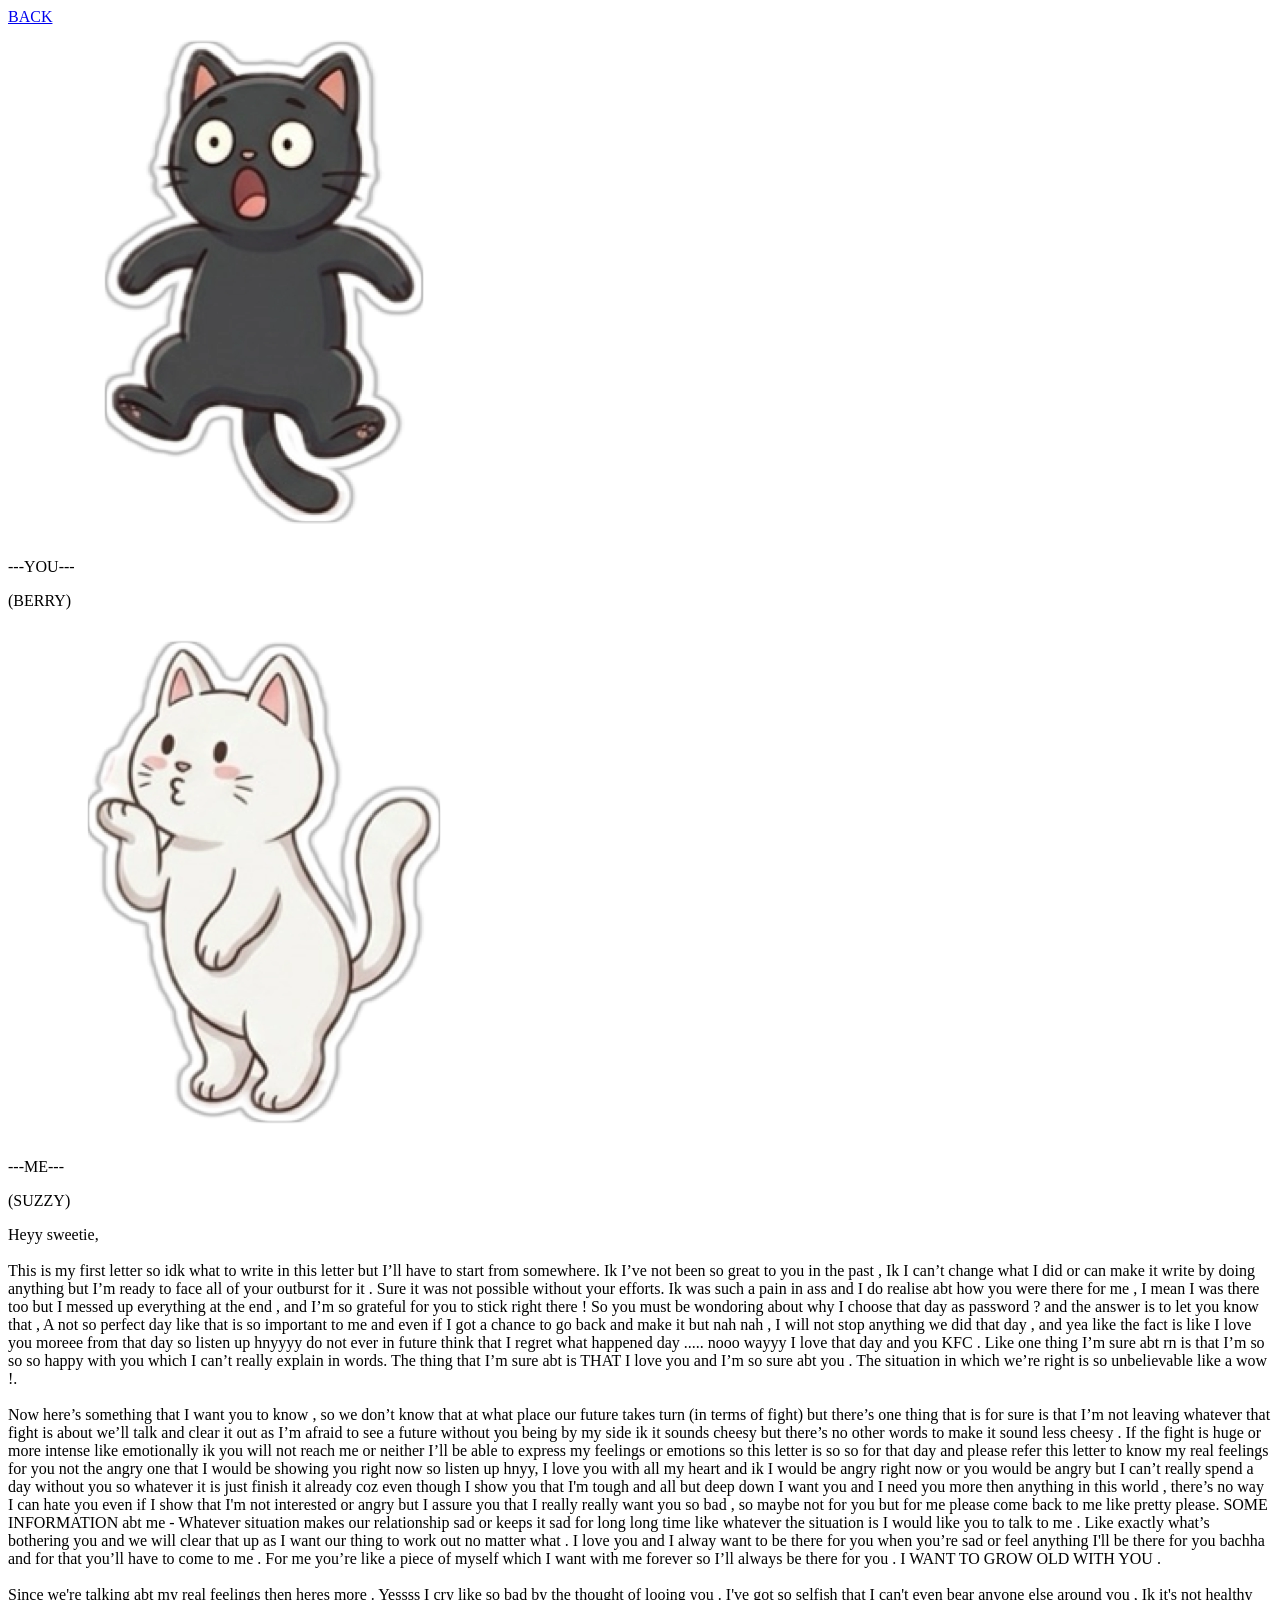
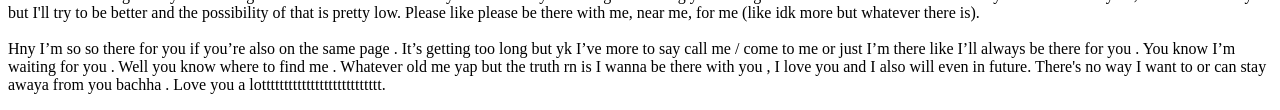
==== 25042026kr.html @ 34ea23c3 "Add files via upload" ====
<!DOCTYPE html>
<html lang="en">
<head>
    <meta charset="UTF-8">
    <meta name="viewport" content="width=device-width, initial-scale=1.0">
    <title>Main Page</title>
    <link rel="stylesheet" href="style.css">
    <link href="https://fonts.googleapis.com/css2?family=Instrument+Serif:ital@0;1&display=swap" rel="stylesheet">
</head>
<body class="main-body">

<div class="mobile-frame">

    <div class="top-navigation">
        <a href="index.html" class="pill-button back-link">BACK</a>
    </div>

    <div class="avatar-section">
        <div class="character-card">
            <img src="BERRY.png" alt="Berry Cat" class="character-img">
            <p>---YOU---</p>
            <p>(BERRY)</p>
        </div>

        <div class="character-card">
            <img src="SUZZY.png" alt="Suzzy Cat" class="character-img">
            <p>---ME---</p>
            <p>(SUZZY)</p>
        </div>
    </div>

    <div class="letter-wrapper">
        <p>
            Heyy sweetie,<br><br>
            This is my first letter so idk what to write in this letter but I’ll have to start from somewhere.
            Ik I’ve not been so great to you in the past ,
            Ik I can’t change what I did or can make it write by doing anything
            but I’m ready to face all of your outburst for it .
            Sure it was not possible without your efforts.
            Ik was such a pain in ass and I do realise abt how you were there for me ,
            I mean I was there too but I messed up everything at the end ,
            and I’m so grateful for you to stick right there !
            So you must be wondoring about why I choose that day as password ?
            and the answer is to let you know that , A not so perfect day like that is so important to me and
            even if I got a chance to go back and make it but nah nah , I will not stop anything we did that day ,
            and yea like the fact is like I love you moreee from that day so listen up hnyyyy do not ever in future
            think that I regret what happened day ..... nooo wayyy I love that day and you KFC .
            Like one thing I’m sure abt rn is that I’m so so so happy with you which I can’t really explain in words.
            The thing that I’m sure abt is THAT I love you and I’m so sure abt you .
            The situation in which we’re right is so unbelievable like a wow !.
            <br><br>

            Now here’s something that I want you to know ,
            so we don’t know that at what place our future takes turn (in terms of fight) but
            there’s one thing that is for sure is that I’m not leaving whatever that fight is about
            we’ll talk and clear it out as I’m afraid to see a future without you being by my side
            ik it sounds cheesy but there’s no other words to make it sound less cheesy .
            If the fight is huge or more intense like emotionally ik you will not reach me or
            neither I’ll be able to express my feelings or emotions so this letter is so so for that day
            and please refer this letter to know my real feelings for you not the angry one that
            I would be showing you right now so listen up hnyy, I love you with all my heart and ik
            I would be angry right now or you would be angry but
            I can’t really spend a day without you so whatever it is just finish it already coz even though
            I show you that I'm tough and all but deep down I want you and I need you more then
            anything in this world , there’s no way I can hate you even if I show that
            I'm not interested or angry but I assure you that I really really want you so bad ,
            so maybe not for you but for me please come back to me like pretty please.
            SOME INFORMATION abt me - Whatever situation makes our relationship sad or keeps it
            sad for long long time like whatever the situation is I would like you to talk to me .
            Like exactly what’s bothering you and we will clear that up as
            I want our thing to work out no matter what .
            I love you and I alway want to be there for you when you’re sad or feel anything I'll be there for you bachha
            and for that you’ll have to come to me .
            For me you’re like a piece of myself which I want with me forever so I’ll always be there for you .
            I WANT TO GROW OLD WITH YOU .
            <br><br>

            Since we're talking abt my real feelings then heres more .
            Yessss I cry like so bad by the thought of looing you . I've got so selfish that I can't even bear anyone
            else around you , Ik it's not healthy but I'll try to be better and the possibility of that is pretty low.
            Please like please be there with me, near me, for me (like idk more but whatever there is).
            <br><br>

            Hny I’m so so there for you if you’re also on the same page .
            It’s getting too long but yk I’ve more to say call me / come to me or just I’m there like
            I’ll always be there for you . You know I’m waiting for you . Well you know where to find me .
            Whatever old me yap but the truth rn is I wanna be there with you , I love you and I also will even in future.
            There's no way I want to or can stay awaya from you bachha .
            Love you a lottttttttttttttttttttttttttt.
        </p>
    </div>

</div>

</body>
</html>
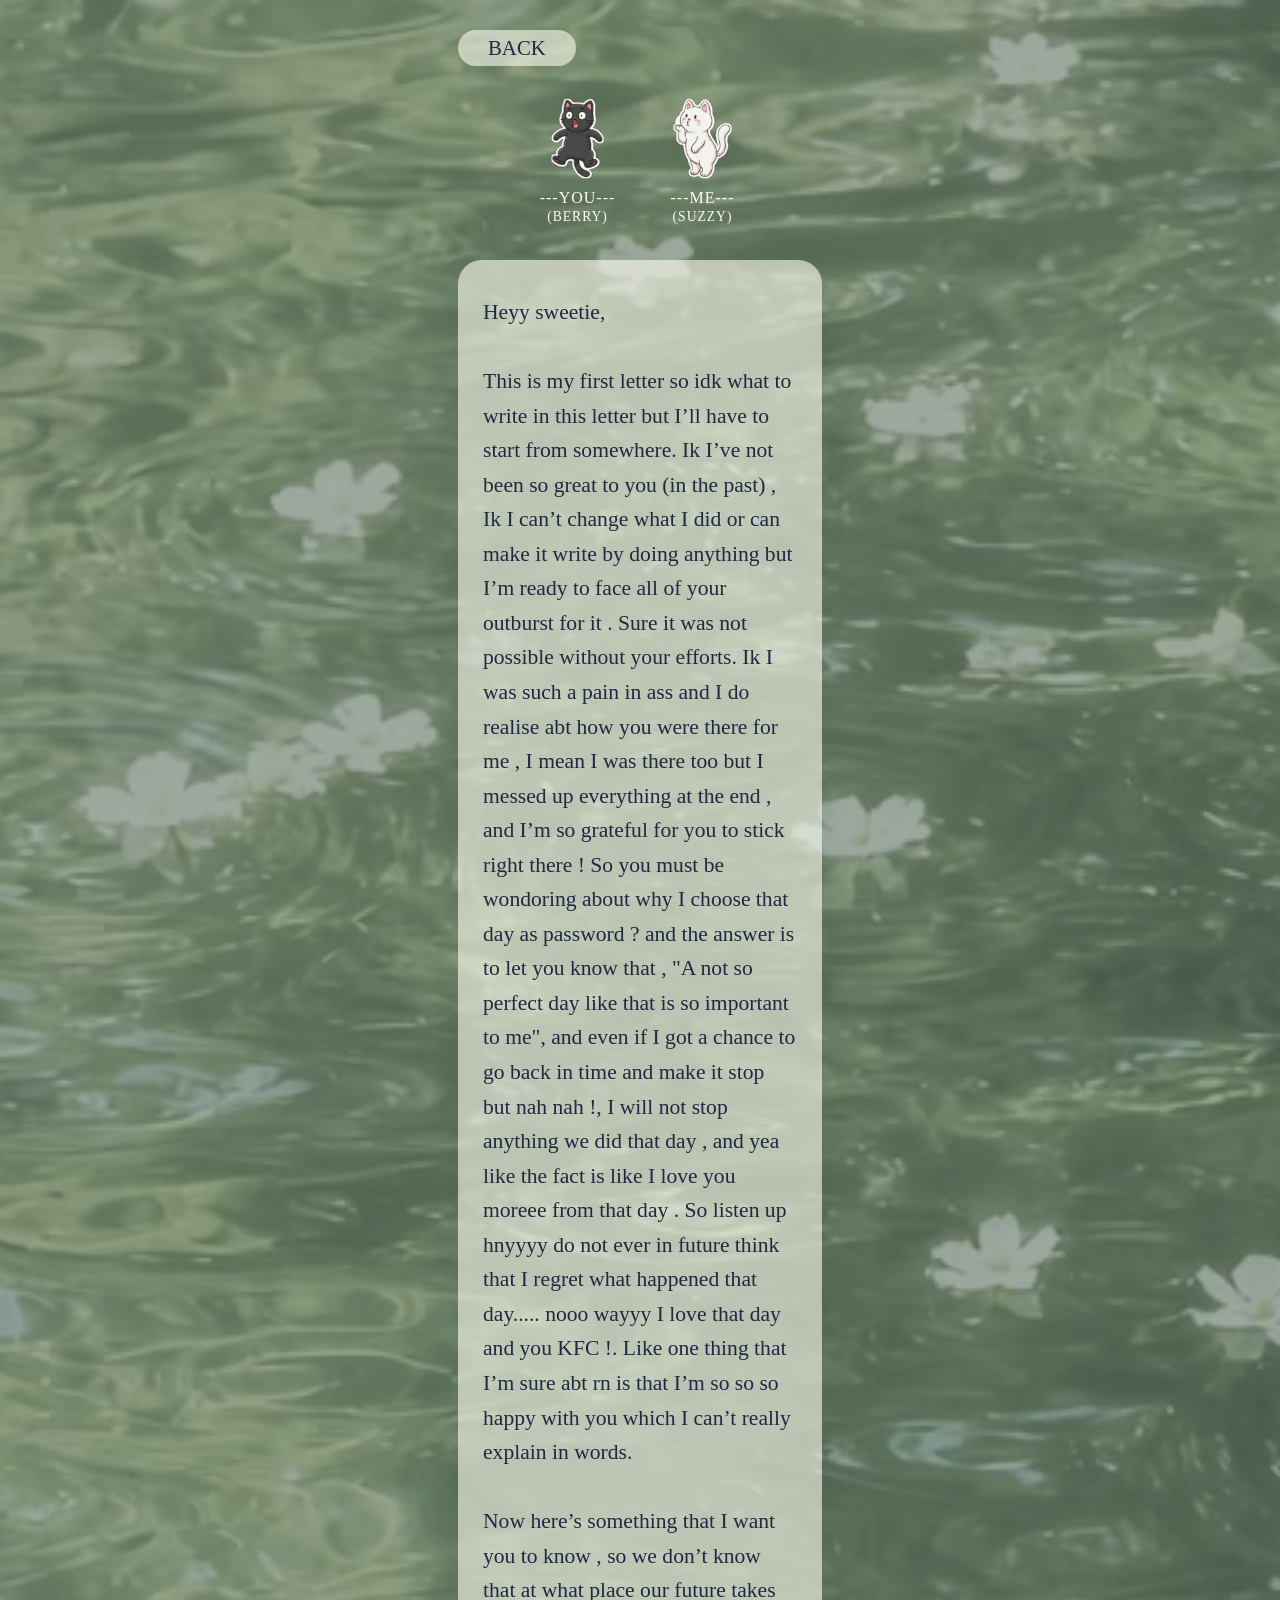
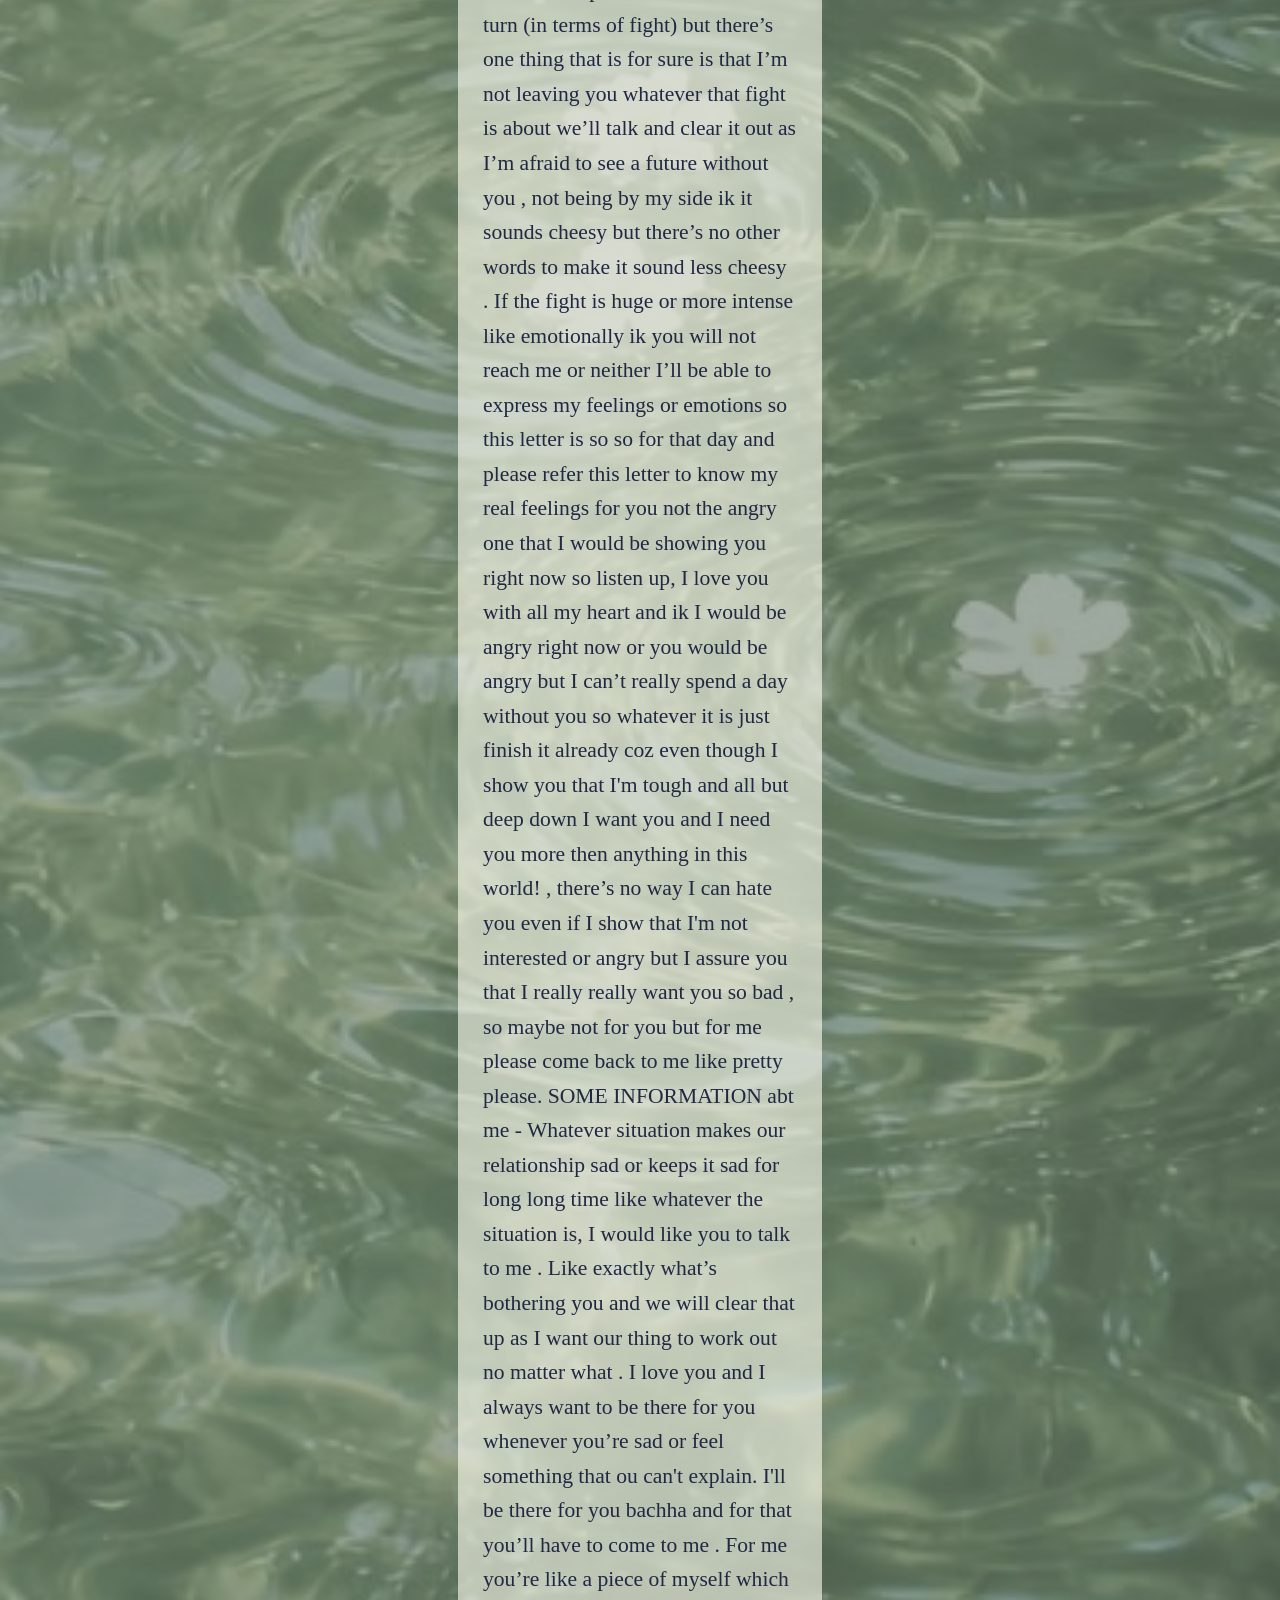
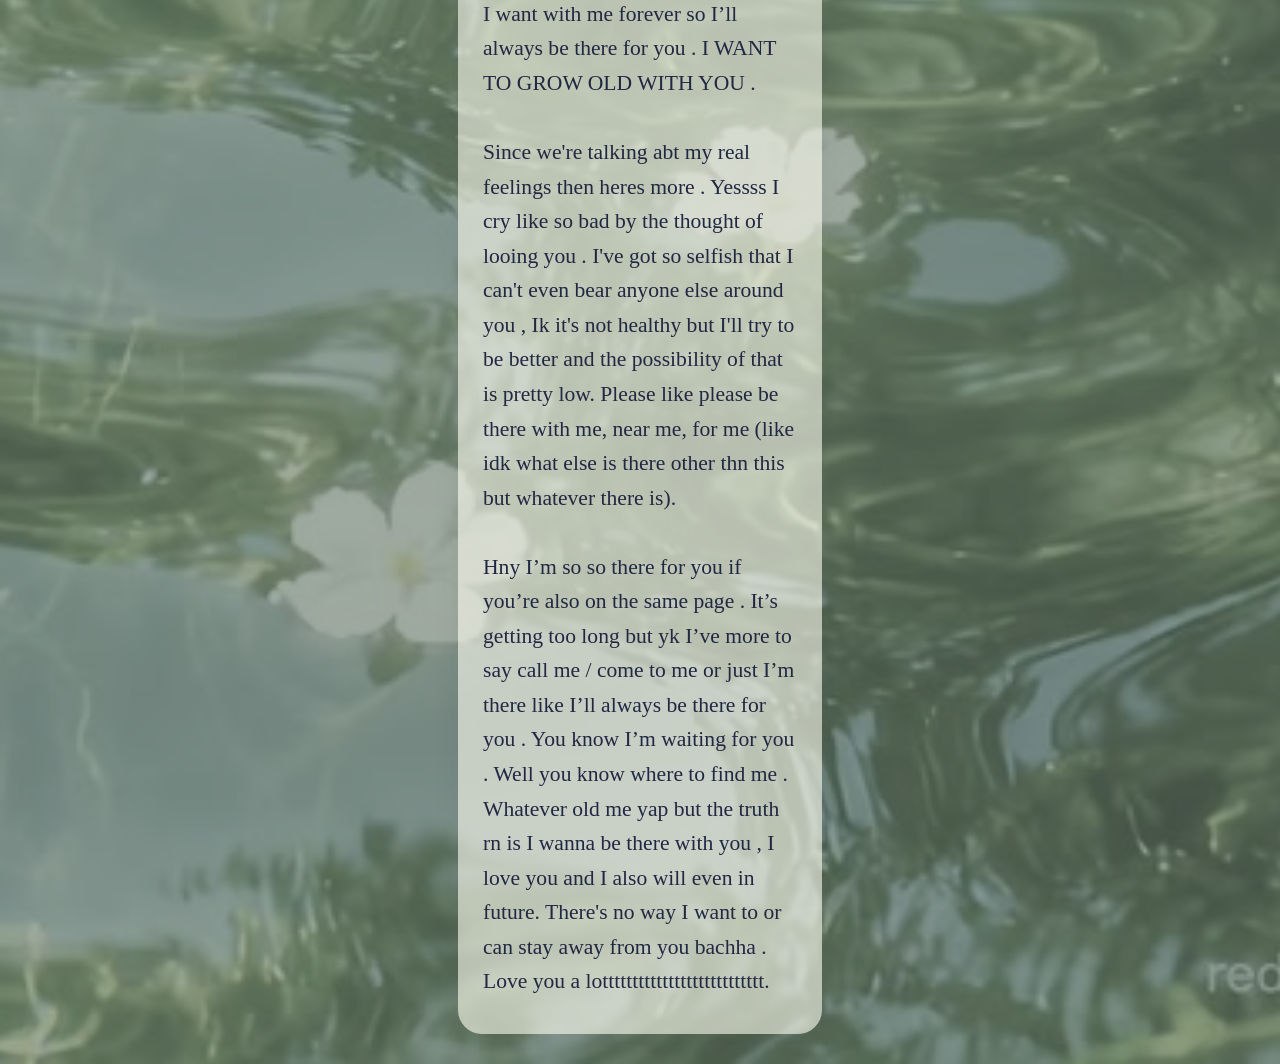
==== commit 0ca15b86: "Update 25042026rc.html" ====
--- a/25042026kr.html
+++ b/25042026kr.html
@@ -33,43 +33,41 @@
         <p>
             Heyy sweetie,<br><br>
             This is my first letter so idk what to write in this letter but I’ll have to start from somewhere.
-            Ik I’ve not been so great to you in the past ,
+            Ik I’ve not been so great to you (in the past) ,
             Ik I can’t change what I did or can make it write by doing anything
             but I’m ready to face all of your outburst for it .
             Sure it was not possible without your efforts.
-            Ik was such a pain in ass and I do realise abt how you were there for me ,
+            Ik I was such a pain in ass and I do realise abt how you were there for me ,
             I mean I was there too but I messed up everything at the end ,
             and I’m so grateful for you to stick right there !
             So you must be wondoring about why I choose that day as password ?
-            and the answer is to let you know that , A not so perfect day like that is so important to me and
-            even if I got a chance to go back and make it but nah nah , I will not stop anything we did that day ,
-            and yea like the fact is like I love you moreee from that day so listen up hnyyyy do not ever in future
-            think that I regret what happened day ..... nooo wayyy I love that day and you KFC .
-            Like one thing I’m sure abt rn is that I’m so so so happy with you which I can’t really explain in words.
-            The thing that I’m sure abt is THAT I love you and I’m so sure abt you .
-            The situation in which we’re right is so unbelievable like a wow !.
+            and the answer is to let you know that , "A not so perfect day like that is so important to me", and
+            even if I got a chance to go back in time and make it stop but nah nah !, I will not stop anything we did that day ,
+            and yea like the fact is like I love you moreee from that day . So listen up hnyyyy do not ever in future
+            think that I regret what happened that day..... nooo wayyy I love that day and you KFC !.
+            Like one thing that I’m sure abt rn is that I’m so so so happy with you which I can’t really explain in words.
             <br><br>
 
             Now here’s something that I want you to know ,
             so we don’t know that at what place our future takes turn (in terms of fight) but
-            there’s one thing that is for sure is that I’m not leaving whatever that fight is about
-            we’ll talk and clear it out as I’m afraid to see a future without you being by my side
+            there’s one thing that is for sure is that I’m not leaving you whatever that fight is about
+            we’ll talk and clear it out as I’m afraid to see a future without you , not being by my side
             ik it sounds cheesy but there’s no other words to make it sound less cheesy .
             If the fight is huge or more intense like emotionally ik you will not reach me or
             neither I’ll be able to express my feelings or emotions so this letter is so so for that day
             and please refer this letter to know my real feelings for you not the angry one that
-            I would be showing you right now so listen up hnyy, I love you with all my heart and ik
+            I would be showing you right now so listen up, I love you with all my heart and ik
             I would be angry right now or you would be angry but
             I can’t really spend a day without you so whatever it is just finish it already coz even though
             I show you that I'm tough and all but deep down I want you and I need you more then
-            anything in this world , there’s no way I can hate you even if I show that
+            anything in this world! , there’s no way I can hate you even if I show that
             I'm not interested or angry but I assure you that I really really want you so bad ,
             so maybe not for you but for me please come back to me like pretty please.
             SOME INFORMATION abt me - Whatever situation makes our relationship sad or keeps it
-            sad for long long time like whatever the situation is I would like you to talk to me .
+            sad for long long time like whatever the situation is, I would like you to talk to me .
             Like exactly what’s bothering you and we will clear that up as
             I want our thing to work out no matter what .
-            I love you and I alway want to be there for you when you’re sad or feel anything I'll be there for you bachha
+            I love you and I always want to be there for you whenever you’re sad or feel something that ou can't explain.  I'll be there for you bachha
             and for that you’ll have to come to me .
             For me you’re like a piece of myself which I want with me forever so I’ll always be there for you .
             I WANT TO GROW OLD WITH YOU .
@@ -78,14 +76,14 @@
             Since we're talking abt my real feelings then heres more .
             Yessss I cry like so bad by the thought of looing you . I've got so selfish that I can't even bear anyone
             else around you , Ik it's not healthy but I'll try to be better and the possibility of that is pretty low.
-            Please like please be there with me, near me, for me (like idk more but whatever there is).
+            Please like please be there with me, near me, for me (like idk what else is there other thn this but whatever there is).
             <br><br>
 
             Hny I’m so so there for you if you’re also on the same page .
             It’s getting too long but yk I’ve more to say call me / come to me or just I’m there like
             I’ll always be there for you . You know I’m waiting for you . Well you know where to find me .
             Whatever old me yap but the truth rn is I wanna be there with you , I love you and I also will even in future.
-            There's no way I want to or can stay awaya from you bachha .
+            There's no way I want to or can stay away from you bachha .
             Love you a lottttttttttttttttttttttttttt.
         </p>
     </div>
@@ -93,4 +91,4 @@
 </div>
 
 </body>
-</html>+</html>
--- a/style.css
+++ b/style.css
@@ -0,0 +1,175 @@
+/* Global Reset and Font Setup */
+* {
+    margin: 0;
+    padding: 0;
+    box-sizing: border-box;
+}
+
+body {
+    font-family: 'Instrument Serif', serif;
+    display: flex;
+    justify-content: center;
+    align-items: center;
+    min-height: 100vh;
+    overflow-x: hidden;
+}
+
+/* ==========================================================================
+   LOG-IN PAGE STYLES
+   ========================================================================== */
+.login-body {
+    background-color: #212842; /* Base color 100% visible */
+    position: relative;
+    width: 100%;
+}
+
+/* Handles image overlay at exactly 50% visibility */
+.login-body::before {
+    content: "";
+    position: absolute;
+    top: 0; left: 0; right: 0; bottom: 0;
+    background: url('SEA-GREEN.webp') no-repeat center center/cover;
+    opacity: 0.50;
+    z-index: -1;
+}
+
+.login-container {
+    display: flex;
+    flex-direction: column;
+    align-items: center;
+    justify-content: center;
+    text-align: center;
+    padding: 20px;
+    width: 100%;
+    max-width: 400px;
+}
+
+.login-text {
+    font-size: 2.5rem;
+    font-weight: 400;
+    color: #FDFDF1; /* 100% visible cream text */
+    margin-bottom: 30px;
+}
+
+/* Elegant sleek line input for the password */
+#passwordInput {
+    background: transparent;
+    border: none;
+    border-bottom: 1px solid rgba(253, 253, 241, 0.6); /* FDFDF1 at 60% */
+    color: #FDFDF1;
+    font-family: 'Instrument Serif', serif;
+    font-size: 1.3rem;
+    text-align: center;
+    padding: 8px;
+    margin-bottom: 40px;
+    outline: none;
+    width: 80%;
+}
+
+#passwordInput::placeholder {
+    color: rgba(253, 253, 241, 0.4);
+    font-style: italic;
+}
+
+/* The Figma Pill Buttons */
+.pill-button {
+    background-color: rgba(253, 253, 241, 0.6); /* FDFDF1 at 60% visible */
+    color: #212842; /* Text color */
+    border: none;
+    font-family: 'Instrument Serif', serif;
+    font-size: 1.6rem;
+    padding: 10px 45px;
+    border-radius: 30px;
+    cursor: pointer;
+    transition: all 0.3s ease;
+}
+
+.pill-button:hover {
+    background-color: #FDFDF1; /* Becomes 100% visible on hover */
+}
+
+/* ==========================================================================
+   MAIN PAGE STYLES
+   ========================================================================== */
+.main-body {
+    background-color: #6A7B6D; /* Base color 100% visible */
+    position: relative;
+    width: 100%;
+}
+
+/* Handles image overlay at exactly 35% visibility */
+.main-body::before {
+    content: "";
+    position: absolute;
+    top: 0; left: 0; right: 0; bottom: 0;
+    background: url('seagreen.jpg') no-repeat center center/cover;
+    opacity: 0.35;
+    z-index: -1;
+}
+
+/* Constrains content into a perfect phone view frame matching your flow */
+.mobile-frame {
+    width: 100%;
+    max-width: 412px;
+    min-height: 100vh;
+    padding: 30px 24px;
+    display: flex;
+    flex-direction: column;
+    align-items: center;
+}
+
+.top-navigation {
+    width: 100%;
+    display: flex;
+    justify-content: flex-start;
+    margin-bottom: 30px;
+}
+
+.back-link {
+    text-decoration: none;
+    display: inline-block;
+    padding: 6px 30px;
+    font-size: 1.3rem;
+}
+
+/* Character Cards Container */
+.avatar-section {
+    display: flex;
+    justify-content: center;
+    gap: 40px;
+    margin-bottom: 35px;
+    width: 100%;
+}
+
+.character-card {
+    text-align: center;
+    color: #FDFDF1;
+    font-size: 1rem;
+    letter-spacing: 1px;
+}
+
+.character-img {
+    width: 85px;
+    height: auto;
+    display: block;
+    margin: 0 auto 8px auto;
+}
+
+.character-card p:last-child {
+    font-size: 0.85rem;
+    margin-top: 2px;
+}
+
+/* The Framed Letter Box Container */
+.letter-wrapper {
+    width: 100%;
+    background-color: rgba(253, 253, 241, 0.6); /* FDFDF1 at 60% visibility */
+    border-radius: 24px;
+    padding: 35px 25px;
+    min-height: 450px;
+    color: #212842; /* Text color inside letter */
+    font-size: 1.35rem;
+    line-height: 1.6;
+    overflow-y: auto;
+    box-shadow: 0 8px 32px rgba(33, 40, 66, 0.05);
+}
